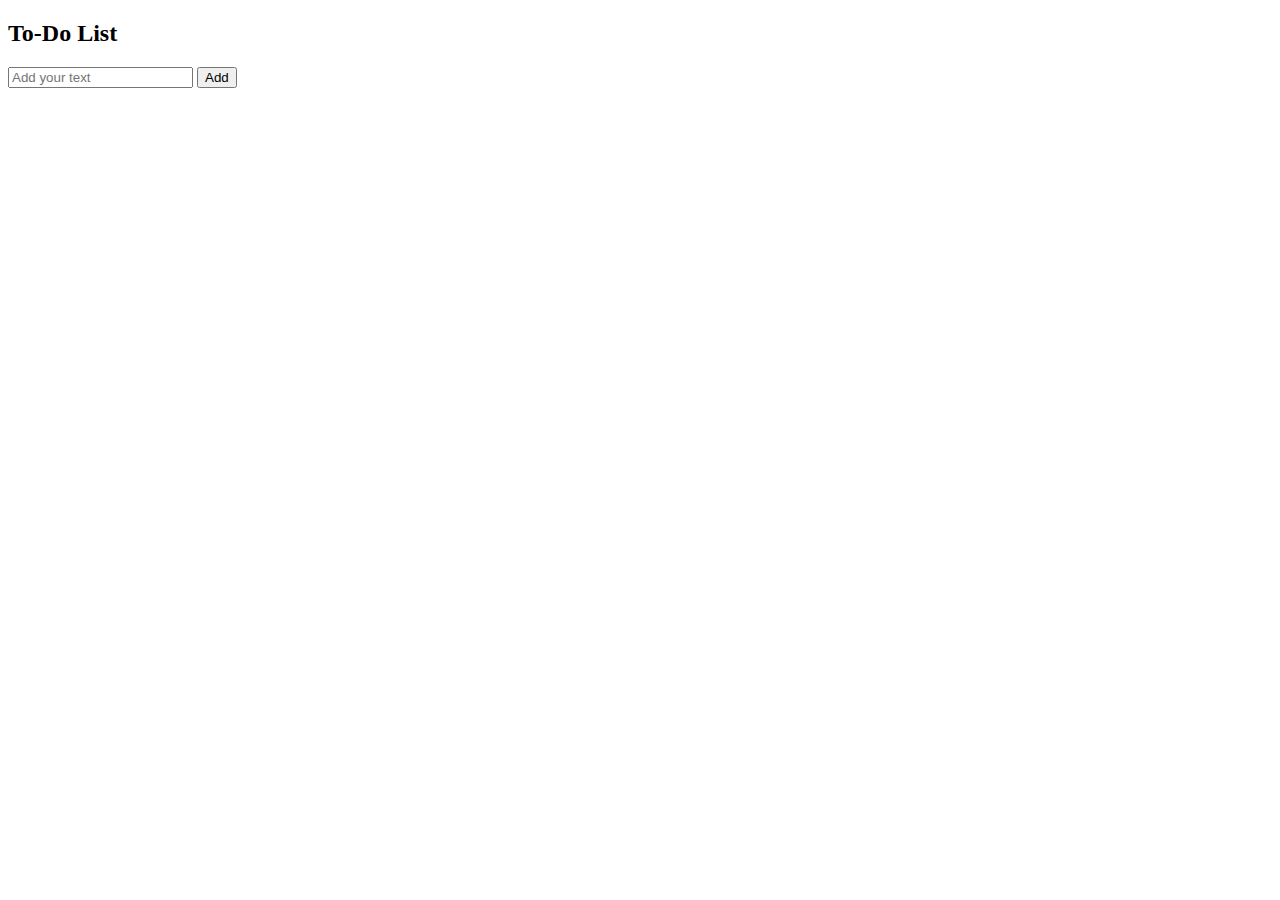
==== index.html @ a3ccd696 "Add files via upload" ====
<!DOCTYPE html>
<html lang="en">
<head>
    <meta charset="UTF-8">
    <meta name="viewport" content="width=device-width, initial-scale=1.0">
    <title>To-Do List website</title>
    
    <link rel ="stylesheet" href="to-do list.css">
</head>
<body>
    <div class="container">

    <div class ="todo">
        <h2>To-Do List </h2>
        <div class="row">
            <input type="text"  id="input" placeholder="Add your text">
            <button onclick="addTask()">Add</button>
        </div>
        <ul id="list">
            <!--<li class="check">task</li>
            <li>task</li>
            <li>task</li>-->
        </ul>

    </div>


</div>


<script src="to-do list.js"></script>
</body>
</html>
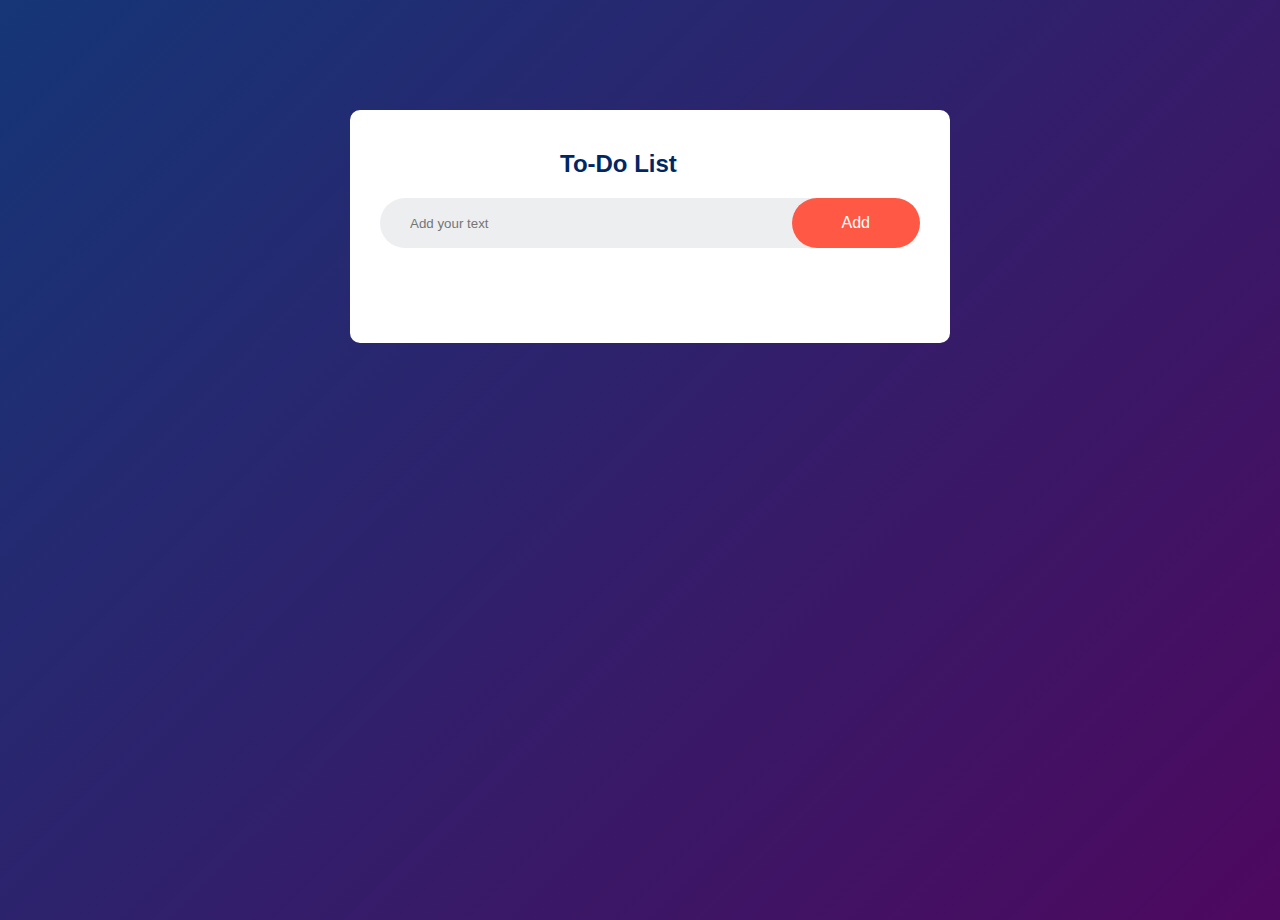
==== commit ff3c6158: "Update index.html" ====
--- a/index.html
+++ b/index.html
@@ -5,7 +5,7 @@
     <meta name="viewport" content="width=device-width, initial-scale=1.0">
     <title>To-Do List website</title>
     
-    <link rel ="stylesheet" href="to-do list.css">
+    <link rel ="stylesheet" href="style.css">
 </head>
 <body>
     <div class="container">
@@ -28,6 +28,6 @@
 </div>
 
 
-<script src="to-do list.js"></script>
+<script src="script.js"></script>
 </body>
-</html>+</html>
--- a/style.css
+++ b/style.css
@@ -0,0 +1,100 @@
+*{
+    margin: 0;
+    padding: 0;
+    font-family: 'Poppins',sans-serif;
+    box-sizing: border-boxs;
+
+}
+.container{
+    width: 100%;
+    min-height: 100vh;
+    background:linear-gradient(135deg,#153677,#4e085f);
+    padding: 10px;
+}
+.todo{
+    width: 100%;
+    max-width: 540px;
+    background: #fff ;
+    margin: 100px auto 20px;
+    padding: 40px 30px 70px;
+    border-radius: 10px;   
+}
+.todo h2{
+    color: #002763;
+    display: flex;
+    align-items: center;
+    margin-bottom: 20px;
+    margin-left: 180px;
+}
+.row{
+    display: flex;
+    align-items: center;
+    justify-content: space-between;
+    background: #edeef0;
+    border-radius: 30px;
+    padding-left: 20px;
+    margin-bottom: 25px;
+}
+input{
+    flex: 1;
+    border: none;
+    outline: none;
+    background: transparent;
+    padding: 10px;
+    font-weight: 14px;
+}
+button{
+    border: none;
+    outline: none;
+    padding: 16px 50px;
+    background: #ff5945;
+    color: #fff;
+    font-size: 16px;
+    cursor: pointer;
+    border-radius: 40px;
+}
+ul li{
+    list-style: none;
+    font-size: 17px;
+    padding: 12px 8px 12px 50px;
+    user-select: none;
+    cursor: pointer;
+    position: relative;
+}
+ul li ::before{
+    content:'';
+    position: absolute;
+    height: 28px;
+    width: 28px;
+    border-radius: 50%;
+ 
+    background-size : cover;
+    background-position: center;
+    top: 12px;
+    left: 8px;
+
+}
+ul li.check{
+    color: #555;
+    text-decoration: line-through;
+    background-color: chartreuse;
+    border-radius: 20px;
+    
+}
+
+ul li span{
+    position: absolute;
+    right: 0;
+    top: 5px;
+    width: 40px;
+    height:40px;
+    font-size: 22px;
+    color: #555;
+    line-height : 40px;
+    text-align: center;
+    border-radius: 50%;
+
+}
+ul li span:hover{
+    background: #edeef0;
+}
